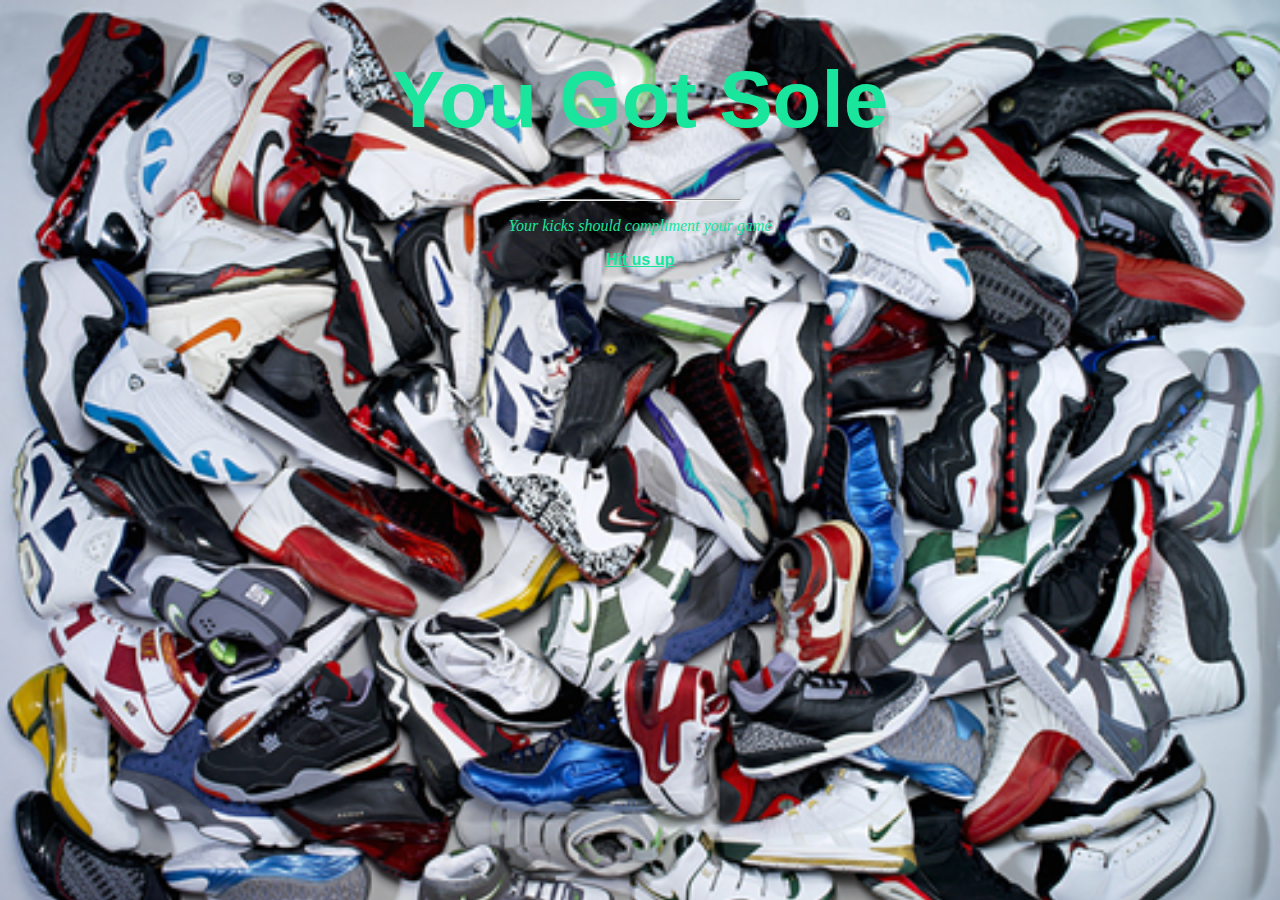
==== unit_3/index.html @ 5c01ec55 "change" ====
<!DOCTYPE html>

<html>

<head>
	<title>You Got Sole</title>
	<link rel="stylesheet" type="text/css" href="css/style.css">
</head>
	
<body>
	<h1>You Got Sole</h1>
	<hr>
	<p id="slogan">Your kicks should compliment your game</p>
</body>
<footer>
<a id="email" href="mailto:pedro.bare@yahoo.com?">Hit us up</a>
</footer>
</html>
---- unit_3/css/style.css ----
body {
 	text-align: center;
	background-image: url(../images/basketball_sneakers.jpg);
	background-size: cover;
	background-repeat: no-repeat;
	color: rgb(25,229,157);
}
h1 {
	font-size: 80px;
	font-family: Impact, Charcoal, sans-serif;
}
hr {
	width: 200px;
}
#slogan {
	font-size: 24px
	color: rgb(25,229,157);
	font-style: italic;
	text-align: center;
}
#footer {
	display: block;
	bottom: 0;
	position: fixed;
}
#email {
	color: rgb(25,229,157); 
	font-size: 20px
	text-align: center;
	font-family: Impact, Charcoal, sans-serif;
	font-weight: bolder;
}
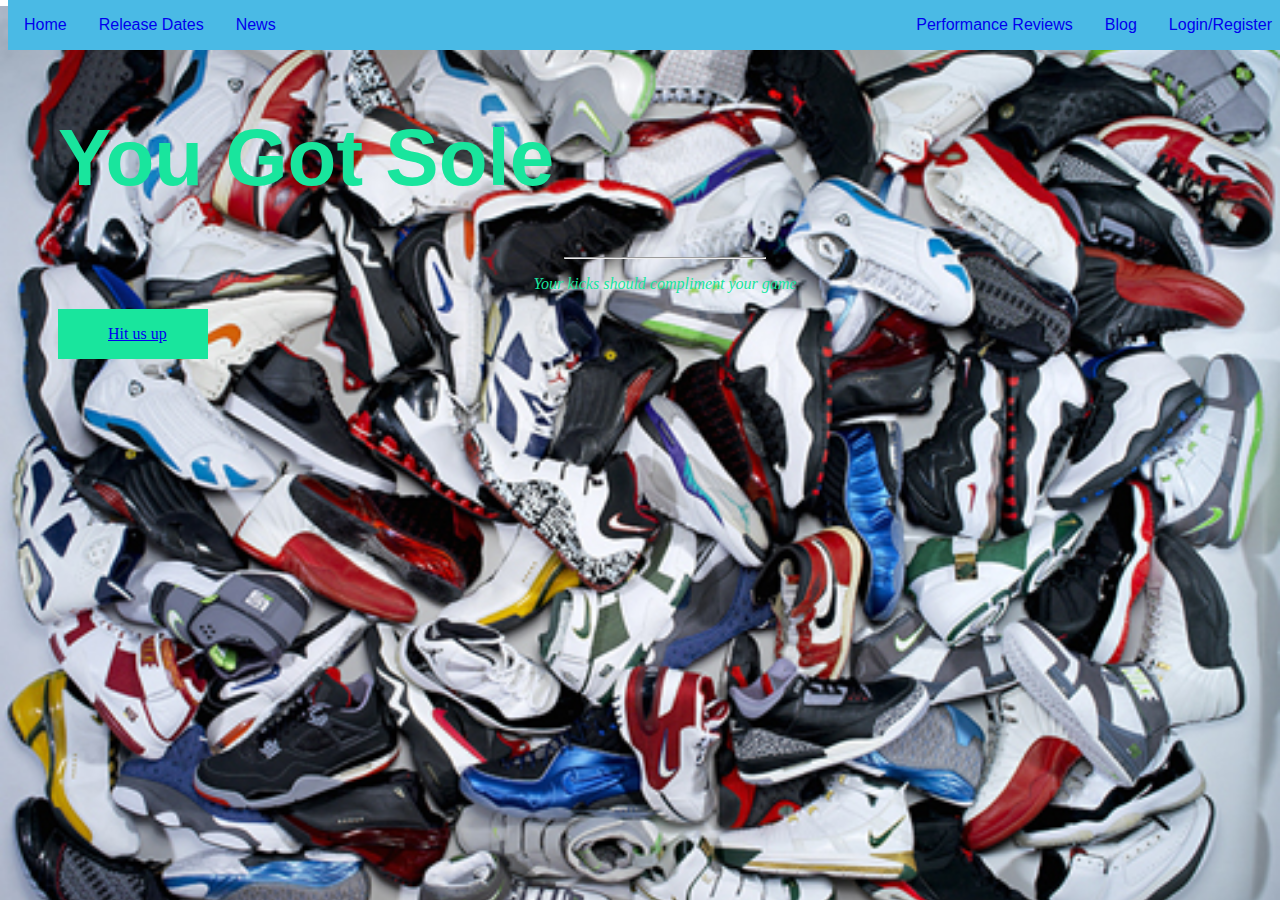
==== commit 54888685: "change" ====
--- a/unit_3/index.html
+++ b/unit_3/index.html
@@ -8,11 +8,34 @@
 </head>
 	
 <body>
+<ul id="navigation">
+<li class="navigation-li">
+	<a href="#home">Home</a>
+	</li>
+	<li class="navigation-li">
+	<a href="#release Dates">Release Dates</a>
+	</li>
+	<li class="navigation-li">
+	<a href="#news">News</a>
+	</li>
+	<ul style="float:right; list-style-type:none;">
+	<li class="navigation-li">
+	<a href="#performance reviews">Performance Reviews</a>
+	</li>
+	<li class="navigation-li">
+	<a href="#blog">Blog</a>
+	</li>
+	<li class="navigation-li">
+	<a href="#login">Login/Register</a>
+	</li>
+	</ul>
+	</ul>
+<div>
 	<h1>You Got Sole</h1>
 	<hr>
 	<p id="slogan">Your kicks should compliment your game</p>
+<div class="floating-box">
+<p>
+<a href="mailto:pedro.bare@yahoo.com?" target="_top">Hit us up</a>
 </body>
-<footer>
-<a id="email" href="mailto:pedro.bare@yahoo.com?">Hit us up</a>
-</footer>
 </html>--- a/unit_3/css/style.css
+++ b/unit_3/css/style.css
@@ -1,8 +1,10 @@
 body {
- 	text-align: center;
+ 	padding-top: 50px;
 	background-image: url(../images/basketball_sneakers.jpg);
 	background-size: cover;
+	background-position: 0px 6px;
 	background-repeat: no-repeat;
+	background-attachment: fixed;
 	color: rgb(25,229,157);
 }
 h1 {
@@ -18,10 +20,43 @@
 	font-style: italic;
 	text-align: center;
 }
-#footer {
+#navigation {
+	list-style-type: none;
+	margin: 0;
+	padding: 0;
+	overflow: hidden;
+	position: fixed;
+	top: 0;
+	width: 100%;
+	background-color: rgb(74,186,229);
+	font-family: Impact, Charcoal, sans-serif;
+}
+.navigation-li {
+	float: left;
+	font-family: Impact, Charcoal, sans-serif;
+}
+.navigation-li a:hover {
+	background-color: transparent;
+	font-weight: bold;
+	font-family: Impact, Charcoal, sans-serif;
+}
+li a {
 	display: block;
-	bottom: 0;
-	position: fixed;
+	color: 25,229,157;
+	text-align: center;
+	padding: 16px 16px;
+	text-decoration: none;
+	font-family: Impact, Charcoal, sans-serif;
+	background-color: rgb(74, 186, 229);
+}
+.floating-box {
+	display: inline-block;
+	width: 100px;
+	height: 50px;
+	background-color: rgb(25,229,157);
+}
+div {
+	padding-left: 50px;
 }
 #email {
 	color: rgb(25,229,157); 
@@ -30,3 +65,4 @@
 	font-family: Impact, Charcoal, sans-serif;
 	font-weight: bolder;
 }
+
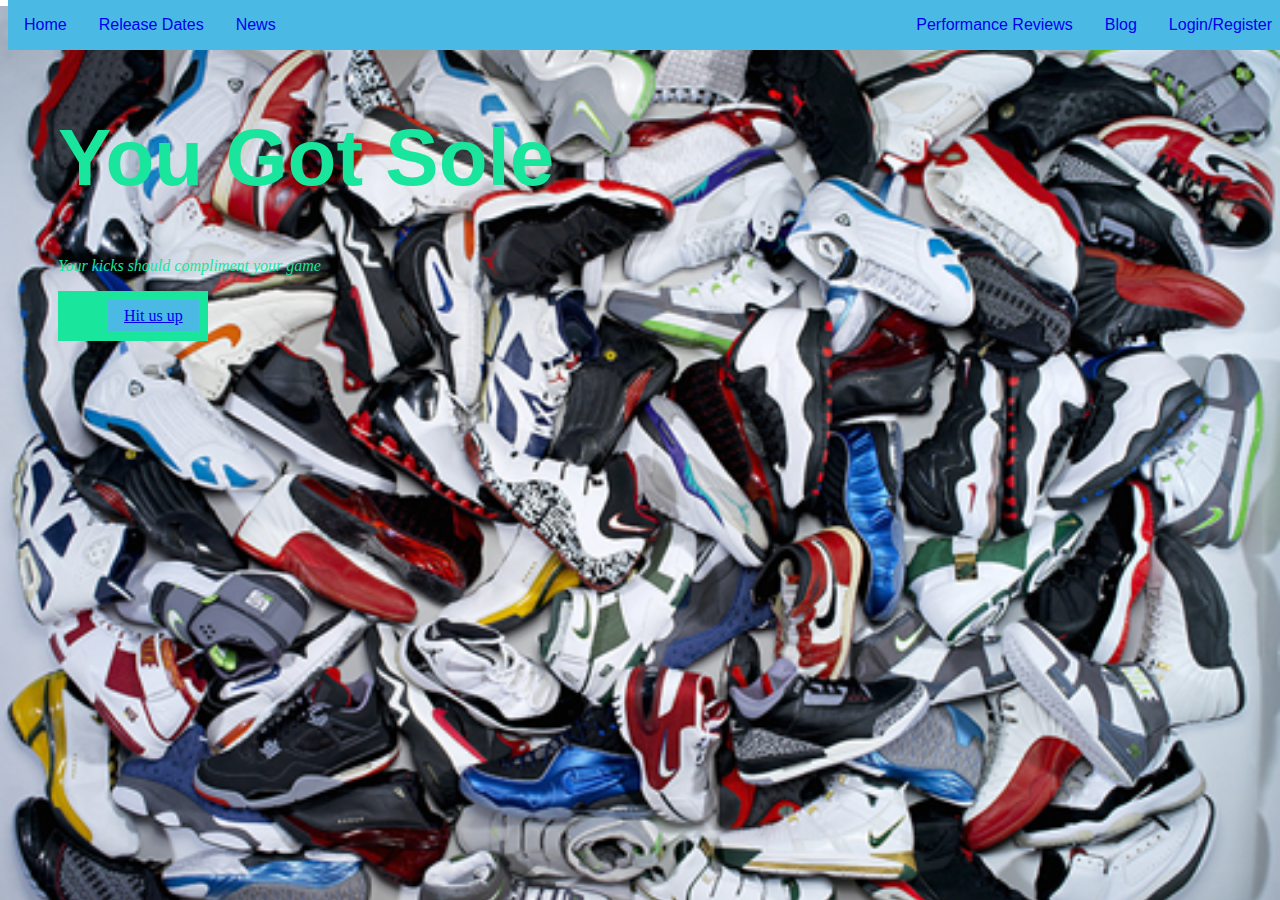
==== commit dd0fb311: "change" ====
--- a/unit_3/index.html
+++ b/unit_3/index.html
@@ -32,7 +32,6 @@
 	</ul>
 <div>
 	<h1>You Got Sole</h1>
-	<hr>
 	<p id="slogan">Your kicks should compliment your game</p>
 <div class="floating-box">
 <p>
--- a/unit_3/css/style.css
+++ b/unit_3/css/style.css
@@ -11,14 +11,11 @@
 	font-size: 80px;
 	font-family: Impact, Charcoal, sans-serif;
 }
-hr {
-	width: 200px;
-}
 #slogan {
 	font-size: 24px
 	color: rgb(25,229,157);
 	font-style: italic;
-	text-align: center;
+	text-align: left;
 }
 #navigation {
 	list-style-type: none;
@@ -40,6 +37,10 @@
 	font-weight: bold;
 	font-family: Impact, Charcoal, sans-serif;
 }
+.active {
+	background-color: rgb(74,186,229);
+	color: rgb(25,229,157);
+}
 li a {
 	display: block;
 	color: 25,229,157;
@@ -47,7 +48,15 @@
 	padding: 16px 16px;
 	text-decoration: none;
 	font-family: Impact, Charcoal, sans-serif;
-	background-color: rgb(74, 186, 229);
+	background-color: rgb(74,186,229);
+}
+a {
+	color: black
+	text-decoration: none;
+ 	text-align: center;
+	padding: 7px 16px;*/
+	font-family: Impact, Charcoal, sans-serif;
+	background-color: rgb(74,186,229);
 }
 .floating-box {
 	display: inline-block;
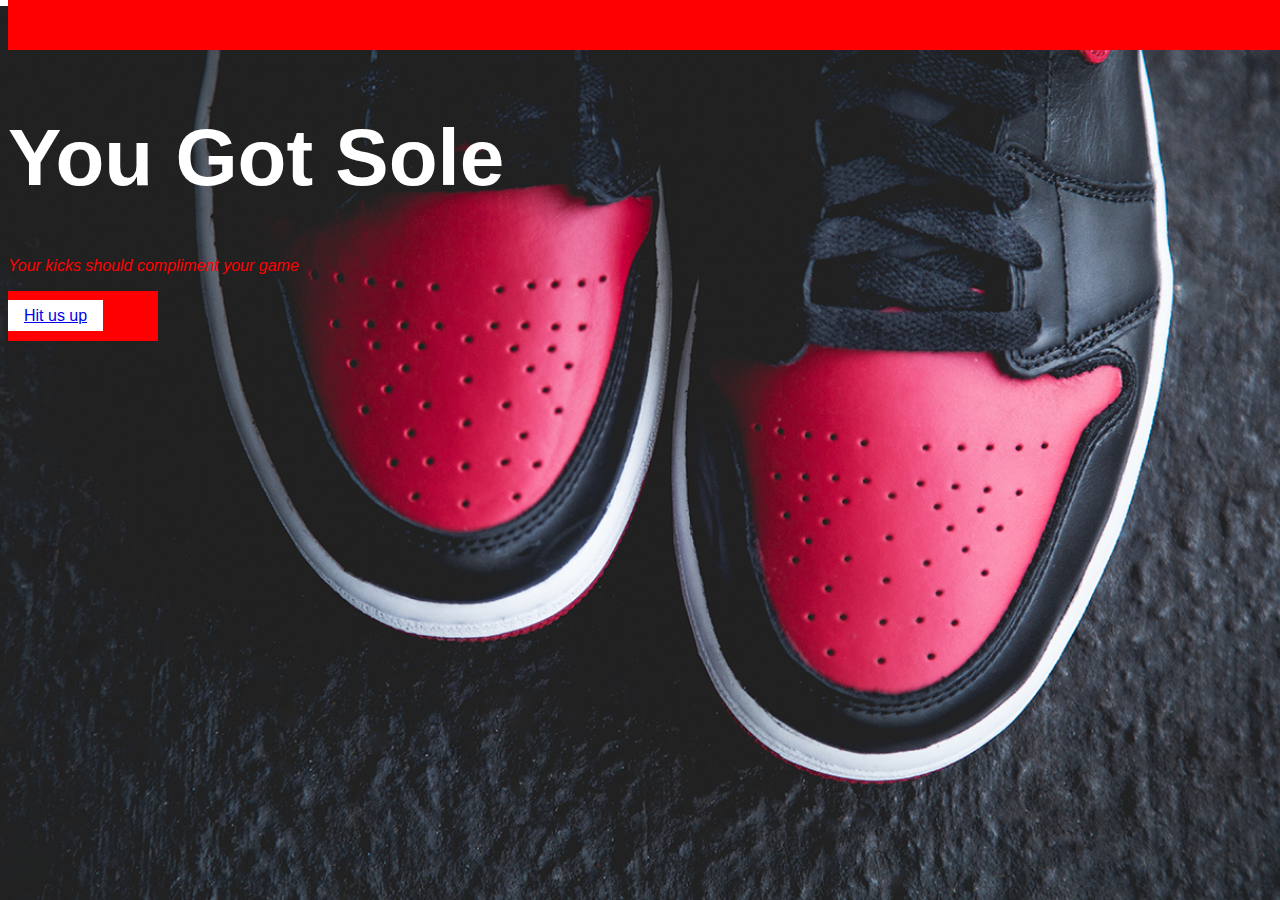
==== commit c52de79e: "change" ====
--- a/unit_3/index.html
+++ b/unit_3/index.html
@@ -35,6 +35,6 @@
 	<p id="slogan">Your kicks should compliment your game</p>
 <div class="floating-box">
 <p>
-<a href="mailto:pedro.bare@yahoo.com?" target="_top">Hit us up</a>
+<a href="mailto:pedro.bare@yahoo.com?" target="_bottom">Hit us up</a>
 </body>
 </html>--- a/unit_3/css/style.css
+++ b/unit_3/css/style.css
@@ -1,11 +1,11 @@
 body {
  	padding-top: 50px;
-	background-image: url(../images/basketball_sneakers.jpg);
+	background-image: url(../images/retro_bred.jpeg);
 	background-size: cover;
 	background-position: 0px 6px;
 	background-repeat: no-repeat;
 	background-attachment: fixed;
-	color: rgb(25,229,157);
+	color: rgb(255,255,255);
 }
 h1 {
 	font-size: 80px;
@@ -13,7 +13,8 @@
 }
 #slogan {
 	font-size: 24px
-	color: rgb(25,229,157);
+	color: rgb(255,255,255);
+	font-family: Impact, Charcoal, sans-serif;
 	font-style: italic;
 	text-align: left;
 }
@@ -25,7 +26,8 @@
 	position: fixed;
 	top: 0;
 	width: 100%;
-	background-color: rgb(74,186,229);
+	background-color: rgb(255,0,0);
+	color: rgb(255,255,255);
 	font-family: Impact, Charcoal, sans-serif;
 }
 .navigation-li {
@@ -38,17 +40,17 @@
 	font-family: Impact, Charcoal, sans-serif;
 }
 .active {
-	background-color: rgb(74,186,229);
-	color: rgb(25,229,157);
+	background-color: rgb(255,255,255);
+	color: rgb(255,255,255);
 }
 li a {
 	display: block;
-	color: 25,229,157;
+	color: rgb(255,0,0);
 	text-align: center;
 	padding: 16px 16px;
 	text-decoration: none;
 	font-family: Impact, Charcoal, sans-serif;
-	background-color: rgb(74,186,229);
+	background-color: rgb(255,0,0);
 }
 a {
 	color: black
@@ -56,22 +58,18 @@
  	text-align: center;
 	padding: 7px 16px;*/
 	font-family: Impact, Charcoal, sans-serif;
-	background-color: rgb(74,186,229);
+	background-color: rgb(255,255,255);
+}
+p, li, ul {
+	color: rgb(255,0,0);
+	font-family: Impact, Charcoal, sans-serif;
 }
 .floating-box {
 	display: inline-block;
 	width: 100px;
 	height: 50px;
-	background-color: rgb(25,229,157);
+	background-color: rgb(255,0,0);
 }
 div {
-	padding-left: 50px;
+	padding-right: 50px;
 }
-#email {
-	color: rgb(25,229,157); 
-	font-size: 20px
-	text-align: center;
-	font-family: Impact, Charcoal, sans-serif;
-	font-weight: bolder;
-}
-
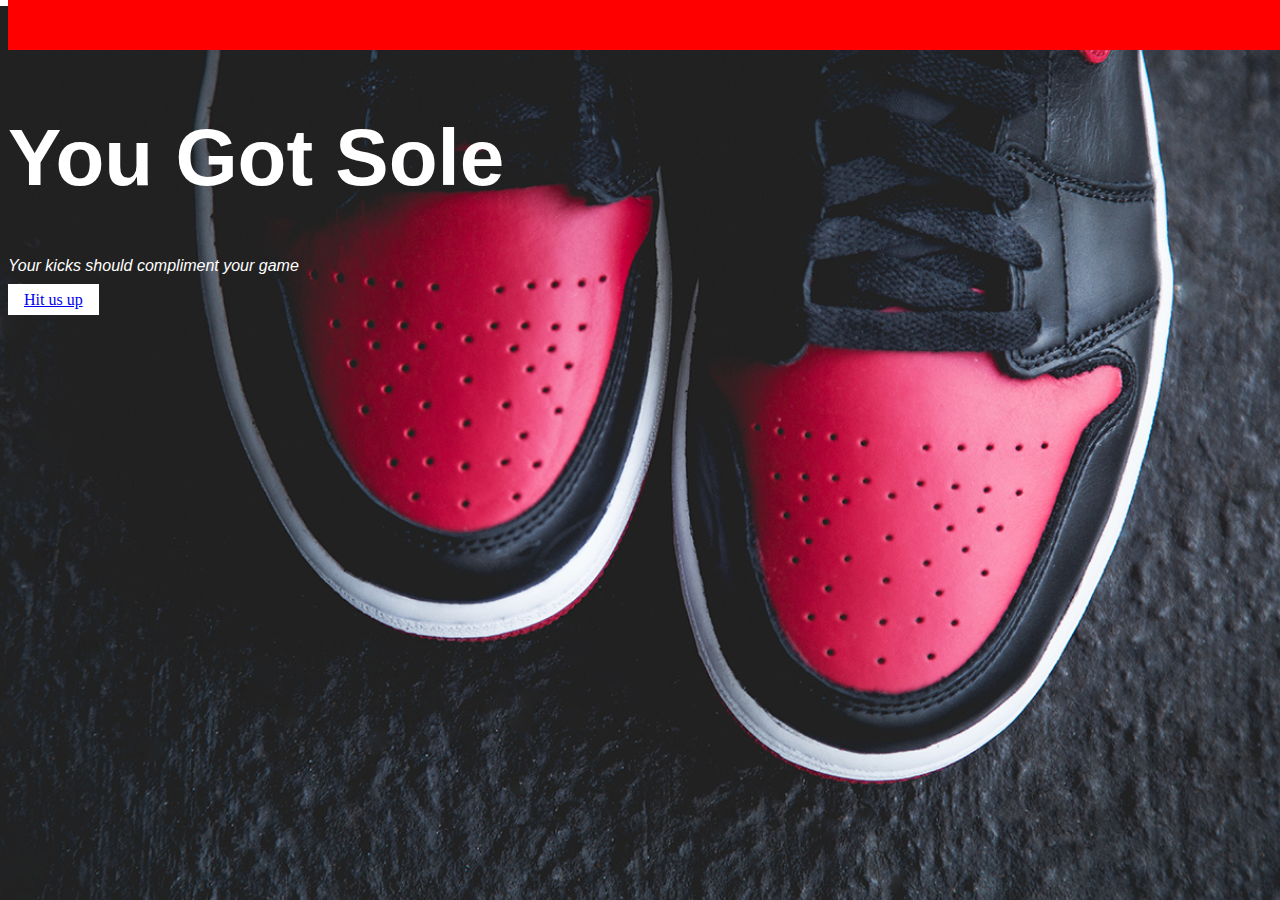
==== commit b2bc08e3: "change" ====
--- a/unit_3/index.html
+++ b/unit_3/index.html
@@ -33,7 +33,7 @@
 <div>
 	<h1>You Got Sole</h1>
 	<p id="slogan">Your kicks should compliment your game</p>
-<div class="floating-box">
+</div>
 <p>
 <a href="mailto:pedro.bare@yahoo.com?" target="_bottom">Hit us up</a>
 </body>
--- a/unit_3/css/style.css
+++ b/unit_3/css/style.css
@@ -60,16 +60,4 @@
 	font-family: Impact, Charcoal, sans-serif;
 	background-color: rgb(255,255,255);
 }
-p, li, ul {
-	color: rgb(255,0,0);
-	font-family: Impact, Charcoal, sans-serif;
-}
-.floating-box {
-	display: inline-block;
-	width: 100px;
-	height: 50px;
-	background-color: rgb(255,0,0);
-}
-div {
-	padding-right: 50px;
-}
+
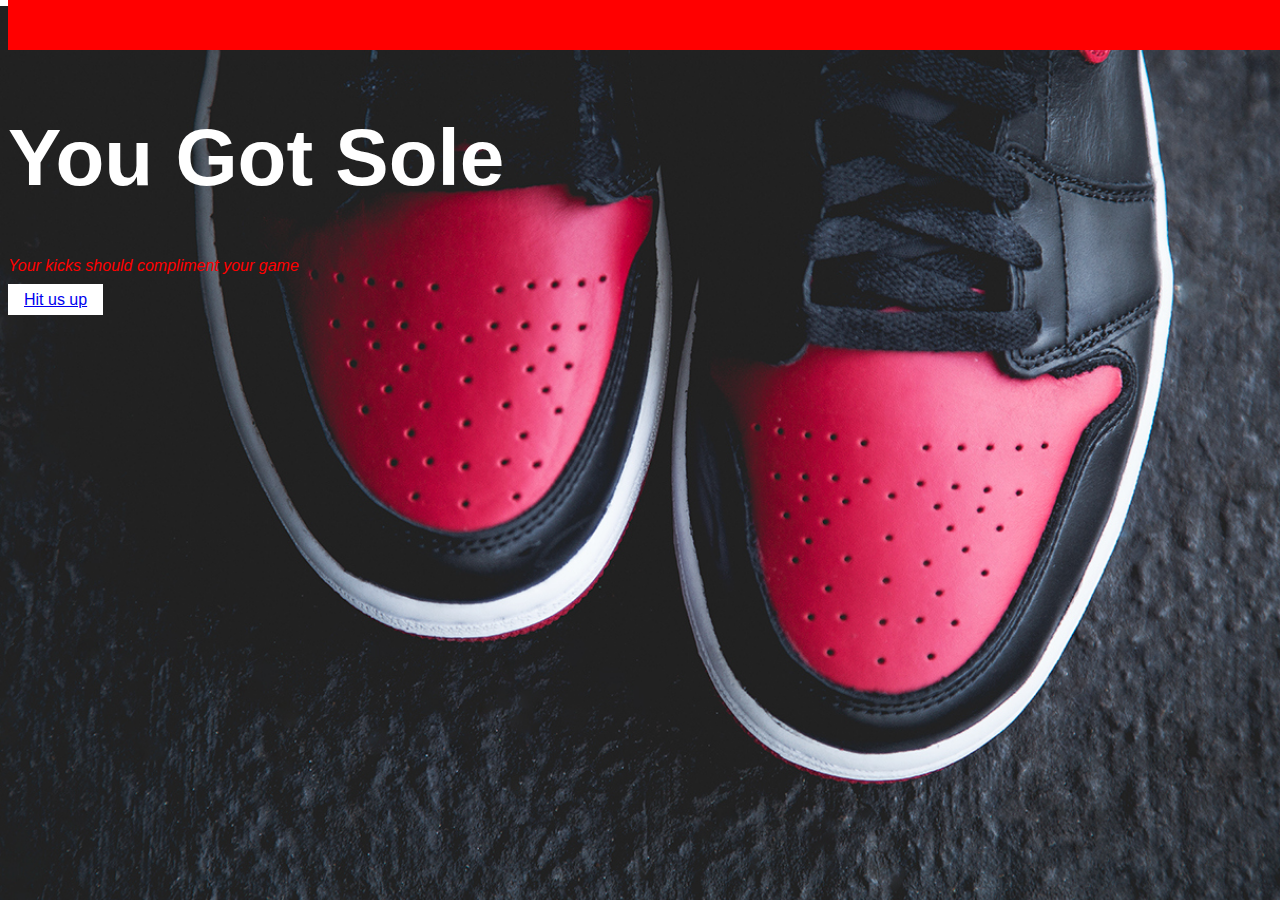
==== commit a6275063: "change" ====
--- a/unit_3/index.html
+++ b/unit_3/index.html
@@ -33,8 +33,8 @@
 <div>
 	<h1>You Got Sole</h1>
 	<p id="slogan">Your kicks should compliment your game</p>
-</div>
+<div class="floating-box">
 <p>
-<a href="mailto:pedro.bare@yahoo.com?" target="_bottom">Hit us up</a>
+<a href="mailto:pedro.bare@yahoo.com?" target="_top">Hit us up</a>
 </body>
 </html>--- a/unit_3/css/style.css
+++ b/unit_3/css/style.css
@@ -60,4 +60,12 @@
 	font-family: Impact, Charcoal, sans-serif;
 	background-color: rgb(255,255,255);
 }
+p, li, ul {
+	color: rgb(255,0,0);
+	font-family: Impact, Charcoal, sans-serif;
+}
 
+}
+div {
+	padding-right: 50px;
+}
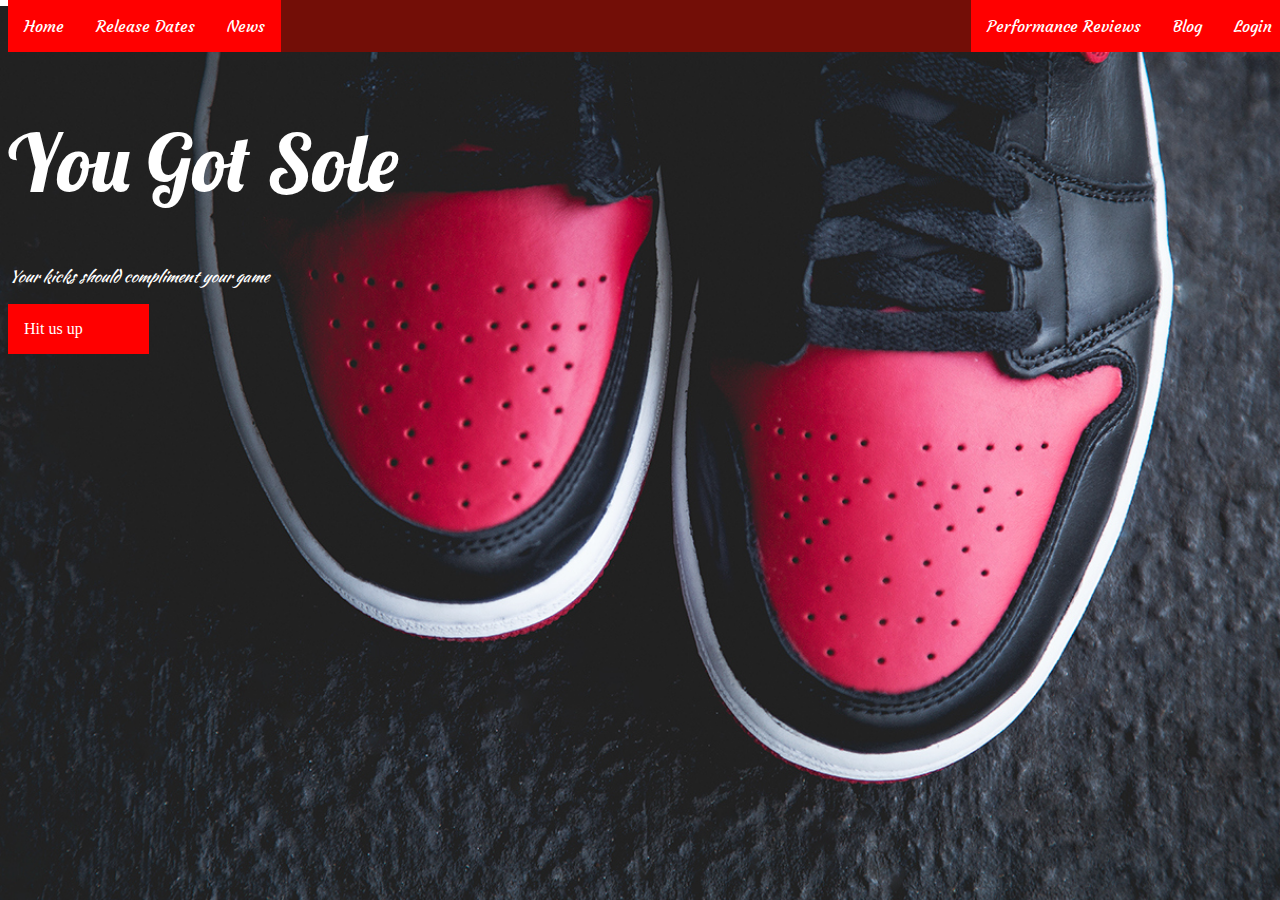
==== commit 30cdab8e: "change" ====
--- a/unit_3/index.html
+++ b/unit_3/index.html
@@ -26,7 +26,7 @@
 	<a href="#blog">Blog</a>
 	</li>
 	<li class="navigation-li">
-	<a href="#login">Login/Register</a>
+	<a href="#login">Login</a>
 	</li>
 	</ul>
 	</ul>
--- a/unit_3/css/style.css
+++ b/unit_3/css/style.css
@@ -1,3 +1,7 @@
+@import url(https://fonts.googleapis.com/css?family=Lobster);
+@import url(https://fonts.googleapis.com/css?family=Kaushan+Script);
+@import url(https://fonts.googleapis.com/css?family=Courgette);
+
 body {
  	padding-top: 50px;
 	background-image: url(../images/retro_bred.jpeg);
@@ -7,17 +11,21 @@
 	background-attachment: fixed;
 	color: rgb(255,255,255);
 }
+
 h1 {
 	font-size: 80px;
-	font-family: Impact, Charcoal, sans-serif;
+	font-family: 'Lobster', cursive;
+	font-weight: 400;
 }
+
 #slogan {
-	font-size: 24px
+	font-size: 30px
 	color: rgb(255,255,255);
-	font-family: Impact, Charcoal, sans-serif;
+	font-family: 'Kaushan Script', cursive;
 	font-style: italic;
 	text-align: left;
 }
+
 #navigation {
 	list-style-type: none;
 	margin: 0;
@@ -26,46 +34,53 @@
 	position: fixed;
 	top: 0;
 	width: 100%;
-	background-color: rgb(255,0,0);
+	background-color: rgb(115,14,7);
 	color: rgb(255,255,255);
-	font-family: Impact, Charcoal, sans-serif;
+	font-family: 'Courgette, cursive;
 }
+
 .navigation-li {
 	float: left;
-	font-family: Impact, Charcoal, sans-serif;
+	font-family: 'Courgette', cursive;
 }
+
 .navigation-li a:hover {
 	background-color: transparent;
 	font-weight: bold;
-	font-family: Impact, Charcoal, sans-serif;
+	font-family: 'Courgette', cursive;
 }
+
 .active {
 	background-color: rgb(255,255,255);
 	color: rgb(255,255,255);
 }
+
 li a {
 	display: block;
-	color: rgb(255,0,0);
+	color: rgb(255,255,255);
 	text-align: center;
 	padding: 16px 16px;
 	text-decoration: none;
-	font-family: Impact, Charcoal, sans-serif;
+	font-family: 'Courgette', cursive;
 	background-color: rgb(255,0,0);
 }
+
 a {
-	color: black
+	color: rgb(255,255,255);
 	text-decoration: none;
  	text-align: center;
 	padding: 7px 16px;*/
 	font-family: Impact, Charcoal, sans-serif;
-	background-color: rgb(255,255,255);
-}
-p, li, ul {
-	color: rgb(255,0,0);
-	font-family: Impact, Charcoal, sans-serif;
+	background-color: rgb(255,0,0);
 }
 
+.floating-box {
+	display: inline-block;
+	width: 80x;
+	height: 50px;
+	background-color: rgb(255,0,0);
 }
+
 div {
 	padding-right: 50px;
 }
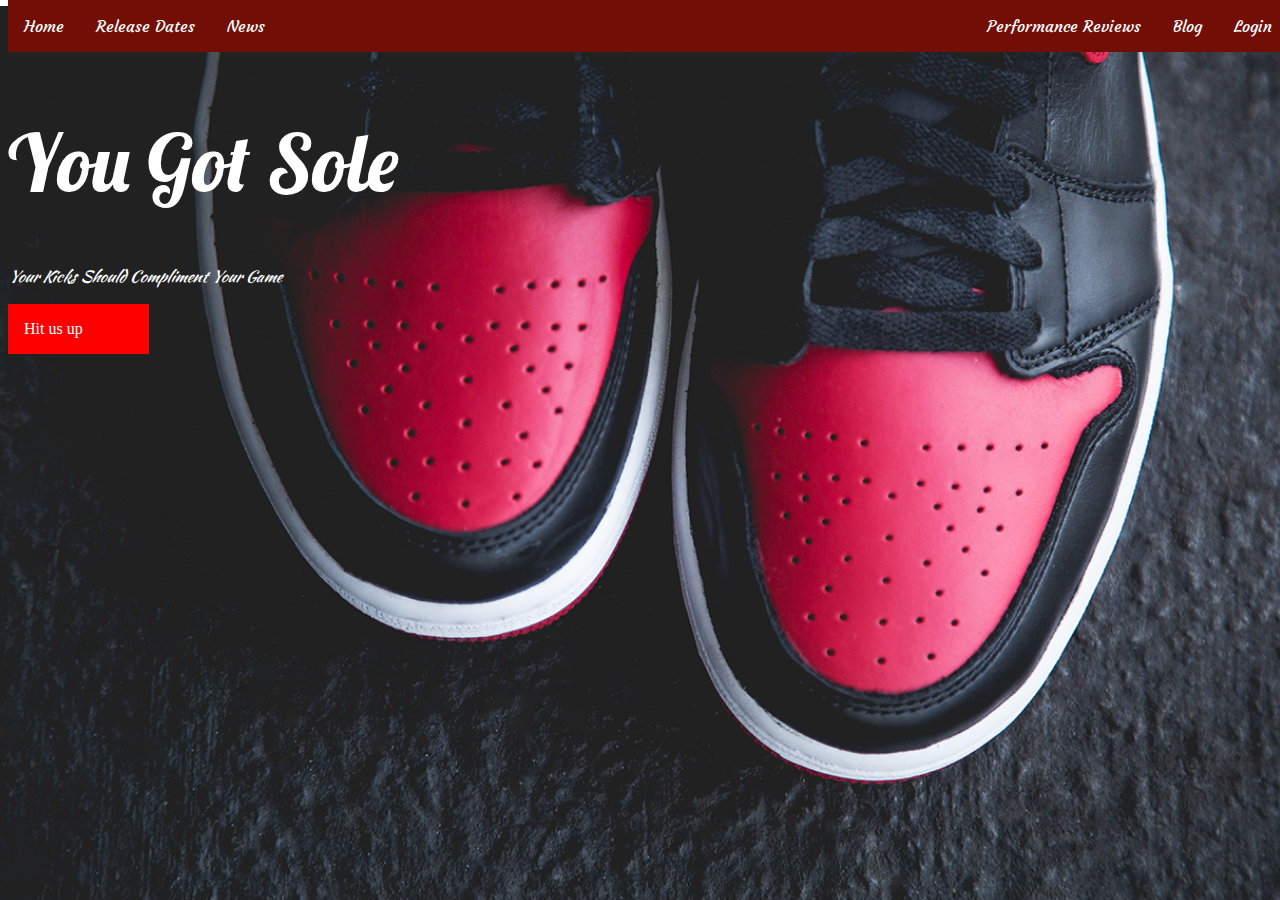
==== commit 5c78fa79: "change" ====
--- a/unit_3/index.html
+++ b/unit_3/index.html
@@ -32,7 +32,7 @@
 	</ul>
 <div>
 	<h1>You Got Sole</h1>
-	<p id="slogan">Your kicks should compliment your game</p>
+	<p id="slogan">Your Kicks Should Compliment Your Game</p>
 <div class="floating-box">
 <p>
 <a href="mailto:pedro.bare@yahoo.com?" target="_top">Hit us up</a>
--- a/unit_3/css/style.css
+++ b/unit_3/css/style.css
@@ -62,7 +62,7 @@
 	padding: 16px 16px;
 	text-decoration: none;
 	font-family: 'Courgette', cursive;
-	background-color: rgb(255,0,0);
+	background-color: rgb(115,14,7);
 }
 
 a {
